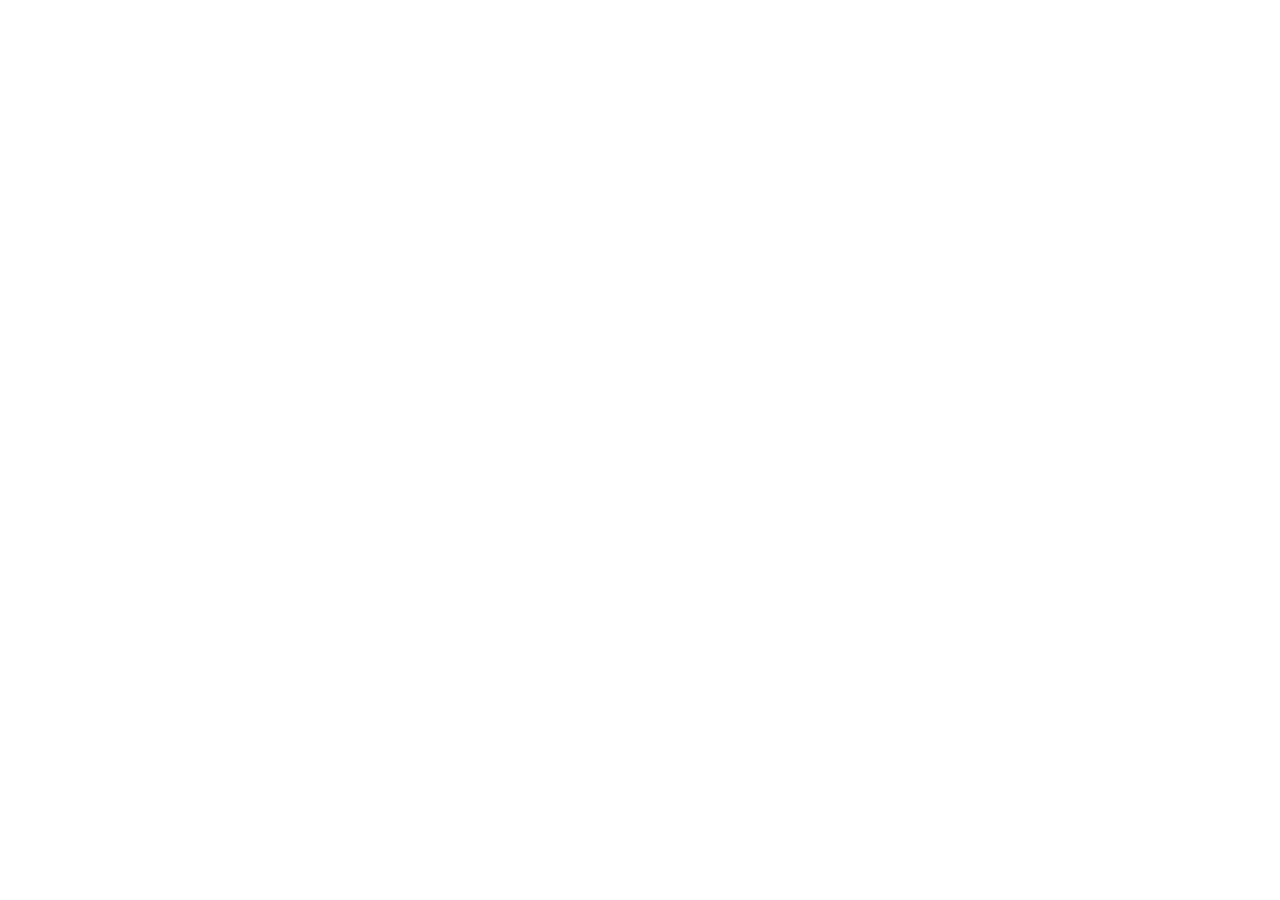
==== index.html @ ab17fd4b "adicionei a estrutura de base a estrutura base de html do index e dos currículos dos integrantes foi" ====
<!DOCTYPE html>
<html lang="pt-br">
<head>
    <meta charset="UTF-8">
    <meta name="viewport" content="width=device-width, initial-scale=1.0">
    <title>Document</title>
</head>
<link rel="stylesheet" href="style.css">
<body>
    
</body>
</html>
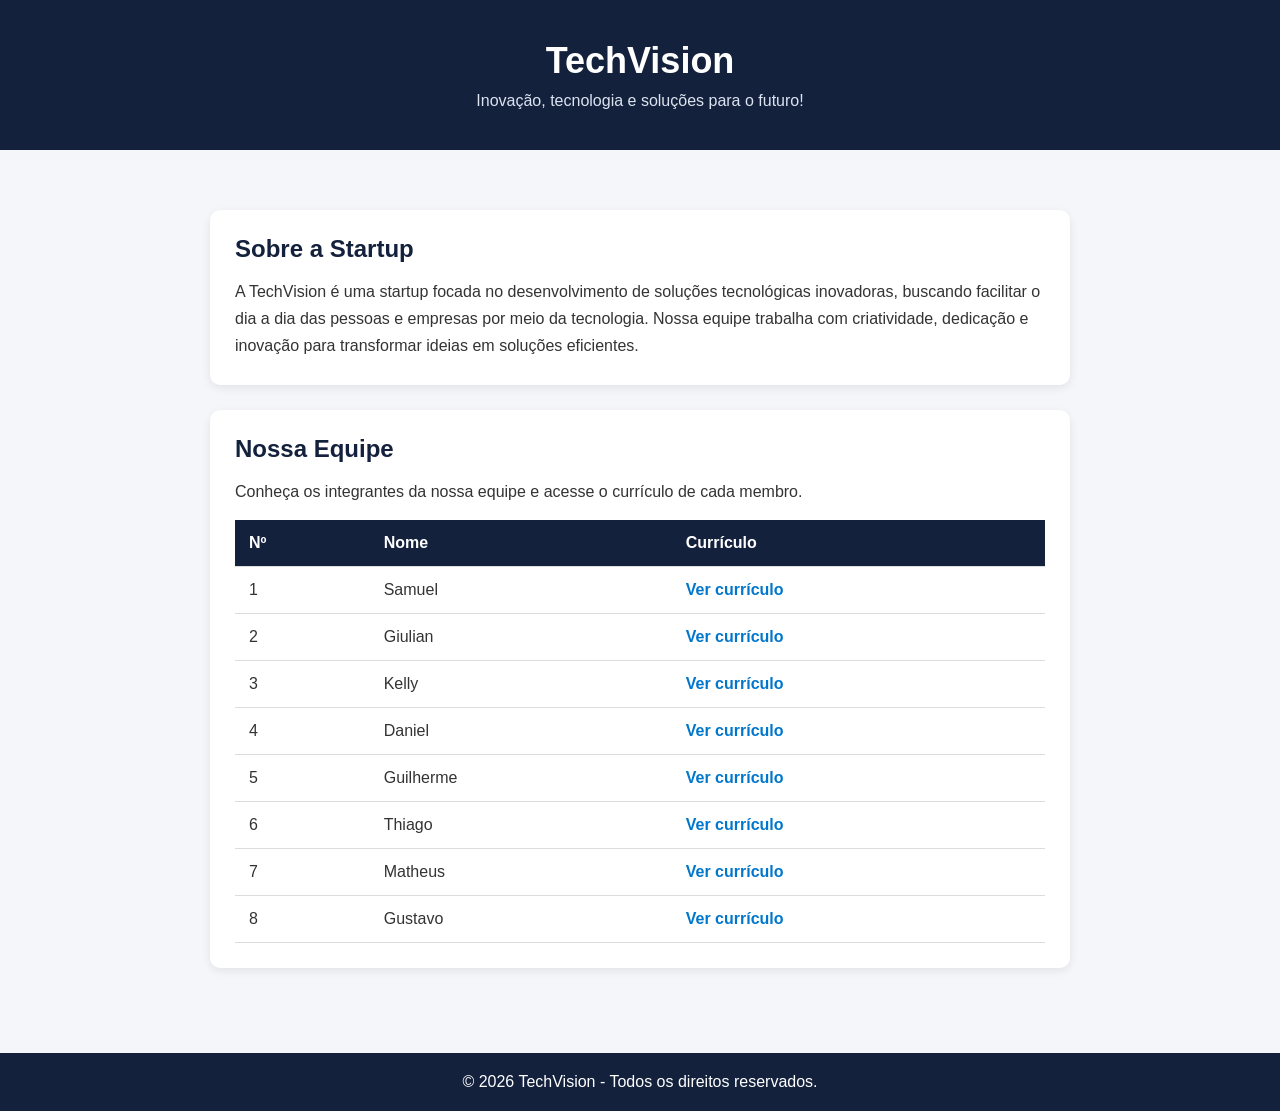
==== commit 0447bb4c: "criação do conteúdo do index e definição da estética do index todo o conteúdo da página principal fo" ====
--- a/index.html
+++ b/index.html
@@ -3,10 +3,102 @@
 <head>
     <meta charset="UTF-8">
     <meta name="viewport" content="width=device-width, initial-scale=1.0">
-    <title>Document</title>
+    <title>Hub de currículos</title>
 </head>
 <link rel="stylesheet" href="style.css">
 <body>
-    
+    <header>
+        <h1>TechVision</h1>
+        <p>Inovação, tecnologia e soluções para o futuro!</p>
+    </header>
+    <main>
+
+        <section>
+            <h2>Sobre a Startup</h2>
+
+            <p>
+                A TechVision é uma startup focada no desenvolvimento
+                de soluções tecnológicas inovadoras, buscando facilitar
+                o dia a dia das pessoas e empresas por meio da tecnologia.
+                Nossa equipe trabalha com criatividade, dedicação e
+                inovação para transformar ideias em soluções eficientes.
+            </p>
+        </section>
+
+        <section>
+            <h2>Nossa Equipe</h2>
+
+            <p>
+                Conheça os integrantes da nossa equipe e acesse
+                o currículo de cada membro.
+            </p>
+
+            <table>
+                <thead>
+                    <tr>
+                        <th>Nº</th>
+                        <th>Nome</th>
+                        <th>Currículo</th>
+                    </tr>
+                </thead>
+
+                <tbody>
+                    <tr>
+                        <td>1</td>
+                        <td>Samuel</td>
+                        <td><a href="pages/samuel.html">Ver currículo</a></td>
+                    </tr>
+
+                    <tr>
+                        <td>2</td>
+                        <td>Giulian</td>
+                        <td><a href="pages/giulian.html">Ver currículo</a></td>
+                    </tr>
+
+                    <tr>
+                        <td>3</td>
+                        <td>Kelly</td>
+                        <td><a href="pages/kelly.html">Ver currículo</a></td>
+                    </tr>
+
+                    <tr>
+                        <td>4</td>
+                        <td>Daniel</td>
+                        <td><a href="pages/daniel.html">Ver currículo</a></td>
+                    </tr>
+
+                    <tr>
+                        <td>5</td>
+                        <td>Guilherme</td>
+                        <td><a href="pages/guilherme.html">Ver currículo</a></td>
+                    </tr>
+
+                    <tr>
+                        <td>6</td>
+                        <td>Thiago</td>
+                        <td><a href="pages/thiago.html">Ver currículo</a></td>
+                    </tr>
+
+                    <tr>
+                        <td>7</td>
+                        <td>Matheus</td>
+                        <td><a href="pages/matheus.html">Ver currículo</a></td>
+                    </tr>
+
+                    <tr>
+                        <td>8</td>
+                        <td>Gustavo</td>
+                        <td><a href="pages/gustavo.html">Ver currículo</a></td>
+                    </tr>
+                </tbody>
+            </table>
+        </section>
+
+    </main>
+
+    <footer>
+        <p>&copy; 2026 TechVision - Todos os direitos reservados.</p>
+    </footer>
+
 </body>
 </html>
--- a/style.css
+++ b/style.css
@@ -0,0 +1,406 @@
+/*index*/
+
+* {
+    margin: 0;
+    padding: 0;
+    box-sizing: border-box;
+}
+
+body {
+    font-family: Arial, sans-serif;
+    background-color: #f4f6fa;
+    color: #333;
+}
+
+header {
+    background-color: #14213d;
+    color: white;
+    text-align: center;
+    padding: 40px 20px;
+}
+
+header h1 {
+    font-size: 36px;
+    margin-bottom: 10px;
+}
+
+header p {
+    font-size: 16px;
+    color: #dbe4f0;
+}
+
+main {
+    max-width: 900px;
+    margin: 40px auto;
+    padding: 20px;
+}
+
+section {
+    background-color: white;
+    padding: 25px;
+    margin-bottom: 25px;
+    border-radius: 10px;
+    box-shadow: 0 3px 10px rgba(0, 0, 0, 0.08);
+}
+
+h2 {
+    color: #14213d;
+    margin-bottom: 15px;
+}
+
+section p {
+    line-height: 1.7;
+    font-size: 16px;
+}
+
+table {
+    width: 100%;
+    border-collapse: collapse;
+    margin-top: 15px;
+}
+
+th, td {
+    padding: 14px;
+    text-align: left;
+    border-bottom: 1px solid #ddd;
+}
+
+th {
+    background-color: #14213d;
+    color: white;
+}
+
+tr:hover {
+    background-color: #f0f4fa;
+}
+
+a {
+    color: #0077cc;
+    text-decoration: none;
+    font-weight: bold;
+}
+
+a:hover {
+    text-decoration: underline;
+}
+
+footer {
+    background-color: #14213d;
+    color: white;
+    text-align: center;
+    padding: 20px;
+    margin-top: 40px;
+}
+
+@media (max-width: 600px) {
+    main {
+        padding: 10px;
+    }
+
+    table {
+        font-size: 14px;
+    }
+
+    th, td {
+        padding: 10px 6px;
+    }
+}
+
+/*------------------------------------*/
+/*Daniel*/
+
+/*------------------------------------*/
+/*Giulian*/
+
+/*------------------------------------*/
+/*Guilherme*/
+
+/*------------------------------------*/
+/*Gustavo*/
+.pagina-gustavo {
+    background-color: #dceefa;
+    font-family: Arial, sans-serif;
+    margin: 0;
+    padding: 30px;
+}
+
+/* Blocos brancos */
+
+.pagina-gustavo .container {
+    max-width: 850px;
+    margin: auto;
+}
+
+/* Cada seção do currículo */
+
+.pagina-gustavo section,
+.pagina-gustavo header {
+    background-color: #ffffff;
+    padding: 25px;
+    margin-bottom: 20px;
+    border-radius: 15px;
+
+    box-shadow: 0 4px 12px rgba(0, 0, 0, 0.08);
+}
+
+/* Nome */
+
+.pagina-gustavo h1 {
+    color: #176b87;
+    font-size: 32px;
+    text-align: center;
+}
+
+/* Títulos das seções */
+
+.pagina-gustavo h2 {
+    color: #176b87;
+    font-size: 22px;
+    border-bottom: 2px solid #dceefa;
+    padding-bottom: 10px;
+}
+
+/* Textos */
+
+.pagina-gustavo p {
+    color: #333333;
+    font-size: 16px;
+    line-height: 1.6;
+}
+
+/* Listas */
+
+.pagina-gustavo li {
+    color: #444444;
+    margin-bottom: 10px;
+}
+
+/* Links */
+
+.pagina-gustavo a {
+    color: #176b87;
+    text-decoration: none;
+    font-weight: bold;
+}
+
+.pagina-gustavo a:hover {
+    color: #0b4055;
+    text-decoration: underline;
+}
+
+/* Botão de voltar */
+
+.pagina-gustavo .voltar {
+    display: inline-block;
+    background-color: #176b87;
+    color: white;
+    padding: 12px 20px;
+    border-radius: 8px;
+    transition: 0.3s;
+}
+
+.pagina-gustavo .voltar:hover {
+    background-color: #0b4055;
+    text-decoration: none;
+}
+
+/* Responsividade */
+
+@media (max-width: 600px) {
+
+    .pagina-gustavo {
+        padding: 15px;
+    }
+
+    .pagina-gustavo section,
+    .pagina-gustavo header {
+        padding: 20px;
+    }
+
+    .pagina-gustavo h1 {
+        font-size: 25px;
+    }
+}
+
+/*------------------------------------*/
+/*Kelly*/
+.pagina-kelly{
+    background-color: #f6eef8;
+    font-family: Arial, sans-serif;
+    max-width: 850px;
+    margin: 0 auto;
+    padding: 30px;
+}
+
+.pagina-kelly h1{
+    color: #7b2d8e;
+    font-size: 32px;
+    text-align: center;
+}
+
+.pagina-kelly h2{
+    color: #7b2d8e;
+    font-size: 22px;
+    border-bottom: 2px solid #e2c6ea;
+    padding-bottom: 10px;
+}
+
+.pagina-kelly li {
+    color: #444444;
+    line-height: 1.6;
+    margin-bottom: 8px;
+}
+
+.pagina-kelly a {
+    display: inline-block;
+    background-color: #7b2d8e;
+    color: white;
+    padding: 12px 20px;
+    border-radius: 8px;
+    text-decoration: none;
+    margin-top: 20px;
+}
+
+.pagina-kelly a:hover {
+    background-color: #5a1f69; 
+}
+
+/*------------------------------------*/
+/*Matheus*/
+
+/*------------------------------------*/
+/*Samuel*/
+
+/*Escopo*/
+.escopo-samuel {
+    background-color: #e1eff4;
+    font-family: 'Franklin Gothic Medium', 'Arial Narrow', Arial, sans-serif;
+    margin: 0px;
+
+}
+
+.escopo-samuel h1{
+    text-align: center;
+    font-size: 30pt ;
+    color: #000000;
+}
+
+.escopo-samuel h2{
+    text-align: center;
+    font-size: 20pt ;
+}
+
+#titulo-cu{
+    text-align: center;
+    border:3px solid #000000;
+    border-top:0;
+    border-left: 0;
+    border-right: 0;
+    
+    font-size: 20px;
+}
+
+    /* Cabeçalho */
+
+#cabecalho {
+display: flex;
+justify-content: space-between;
+
+font-size: 12pt;
+
+margin: 50px auto;
+
+background-color: #c4e8f6;
+border:2px solid #8fd9f2;
+border-radius: 20px;
+
+
+width: 75%;
+padding: 30px;
+}
+
+   /* Formação */
+
+#formacao-samuel {
+    margin: 70px auto;    
+    background-color: #c4e8f6;
+
+    font-size: 12pt;
+
+    border:2px solid #8fd9f2;
+    border-radius: 20px;
+    width: 70%;
+}
+
+#formacao-samuel li {
+margin-bottom: 10px;
+
+}
+
+/* Cursos */
+
+#cursos-samuel {
+    margin: 70px auto;    
+    background-color: #c4e8f6;
+
+    font-size: 12pt;
+
+    border:2px solid #8fd9f2;
+    border-radius: 20px;
+    width: 70%;
+    line-height: 40px;
+
+}
+
+   /* Habilidades */
+
+#skills-samuel {
+    margin: 70px auto;    
+    background-color: #c4e8f6;
+
+    font-size: 12pt;
+    line-height: 30px;
+    
+    border:2px solid #8fd9f2;
+    border-radius: 20px;
+
+    width: 70%;
+}
+
+   /* Outros */
+
+   #outros-samuel {
+
+    margin: 70px auto;    
+    background-color: #c4e8f6;
+
+    font-size: 12pt;
+    line-height: 40px;
+    
+    border:2px solid #8fd9f2;
+    border-radius: 20px;
+
+    width: 70%;
+   }
+
+   /* Rodape */
+
+   #rodape-samuel {
+    margin: auto;
+    text-align: center;
+
+    background-color: #c4e8f6;
+
+    border:2px solid #8fd9f2;
+    border-radius: 20px;
+    width: 20%;
+   }
+
+
+
+
+
+/*------------------------------------*/
+/*Thiago*/
+
+/*------------------------------------*/
